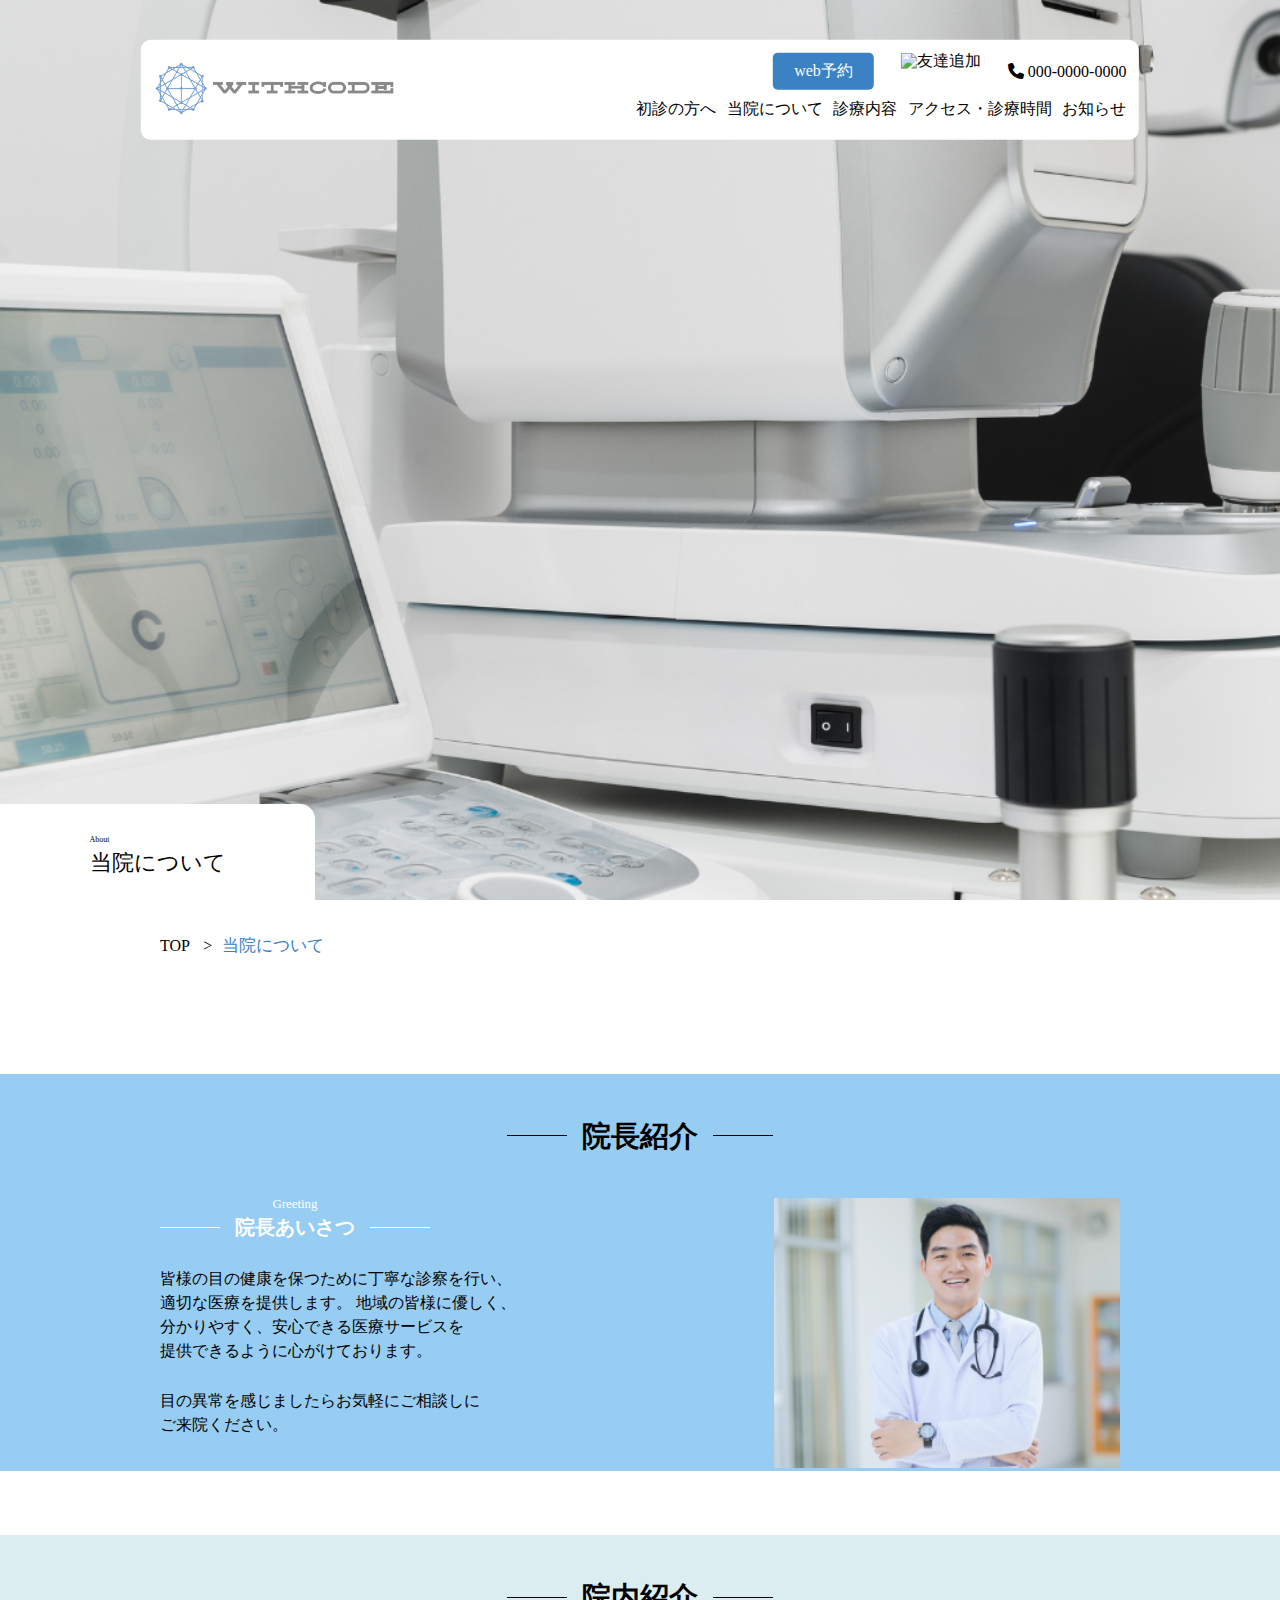
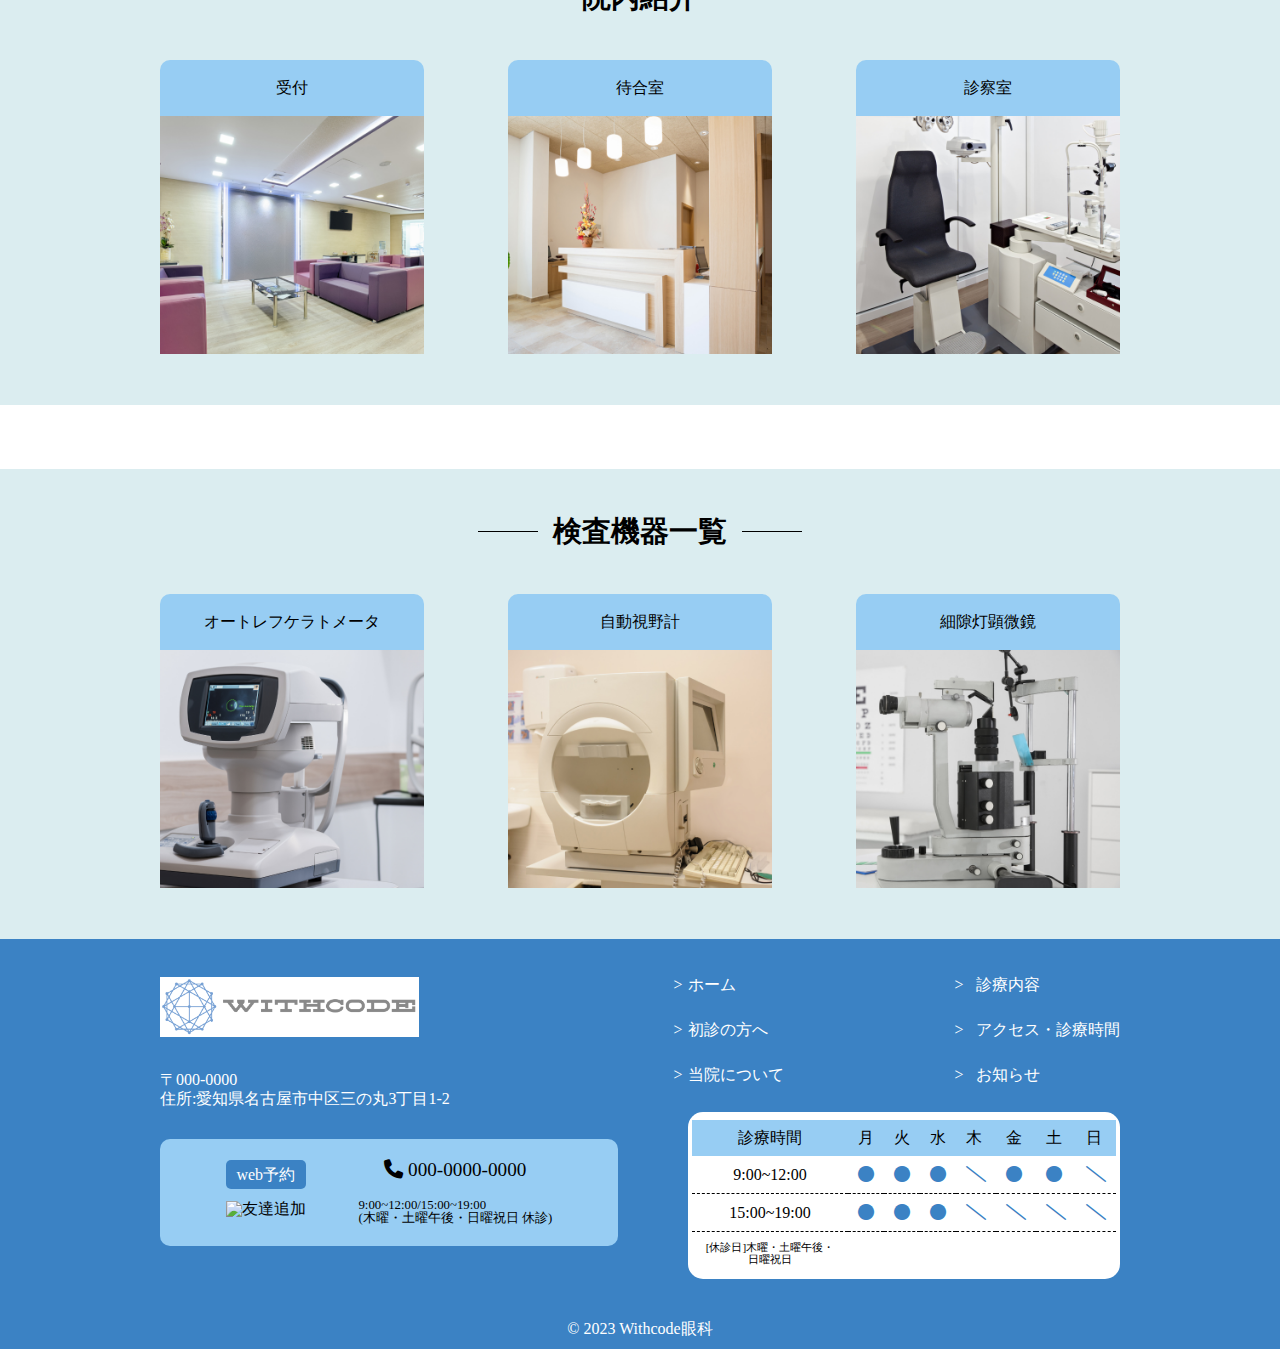
==== about.html @ bbfbd20b "LP②test 完成" ====
<!DOCTYPE html>
<html>
  <head>
    <meta charset="UTF-8">
    <title>WithCode -HP①test-</title>
    <meta name="description" content="WithCodeのHP①のテストです。">
    <meta name="keywords" content="眼科,地域密着,初診">
    <meta name="viewport" content="width=device-width, initial-scale=1.0">
    <!-- OGP -->
    <meta property="og:url" content="本番環境URL">
    <meta property="og:type" content="website">
    <meta property="og:title" content="WithCode -HP①test-">
    <meta property="og:description" content="WithCodeのHP①のテストです。">
    <meta property="og:site_name" content="HP①test">
   <meta property="og:image" content="本番環境URL/img/logo.png">
    <!-- ICON -->
    <link rel="icon" href="favicon.ico">
    <link rel="apple-touch-icon" sizes="180×180" href="本番環境URL/img/logo.png"> 
    <!-- CSS-外部 -->
    <link rel="preconnect" href="https://fonts.googleapis.com">
    <link rel="preconnect" href="https://fonts.gstatic.com" crossorigin>
    <link href="https://fonts.googleapis.com/css2?family=Noto+Sans+JP:wght@400;500;700&display=swap" rel="stylesheet">
    <link rel="stylesheet" href="https://cdnjs.cloudflare.com/ajax/libs/font-awesome/6.1.1/css/all.min.css">
    <!-- CSS-内部 -->
    <link rel="stylesheet" type="text/css" href="css/reset.css">
    <link rel="stylesheet" type="text/css" href="css/common-main.css">
    <link rel="stylesheet" type="text/css" href="css/common-sub.css">
    <link rel="stylesheet" type="text/css" href="css/about.css">
  </head>
  <body>
    <header class="header" id="header">
      <div class="header-wrapper">
        <div class="header-wrapper__logo">
          <a href="index.html">
            <img src="img/logo_1.png" alt="ロゴ画像">
          </a>
        </div>
        <nav class="header-wrapper__nav">
          <ul class="header-wrapper__nav__list1">
            <li class="header-wrapper__nav__list1__item__web">
              <a href="">web予約</a>
            </li>
            <li class="header-wrapper__nav__list1__item__line">
             <a href="">
              <img src="https://scdn.line-apps.com/n/line_add_friends/btn/ja.png" alt="友達追加"
              height="40" width="120">
             </a>
            </li>
            <li class="header-wrapper__nav__list1__item__phone">
              <a href=""><i class="fa-solid fa-phone"></i>
              000-0000-0000</a>
            </li>
          </ul>
          <ul class="header-wrapper__nav__list2">
            <li class="header-wrapper__nav__list2__item">
              <a href="guide.html">初診の方へ</a>
            </li>
            <li class="header-wrapper__nav__list2__item">
              <a href="about.html">当院について</a>
            </li>
            <li class="header-wrapper__nav__list2__item">
              <a href="content-1.html">診療内容</a>
            </li>
            <li class="header-wrapper__nav__list2__item">
              <a href="access.html">アクセス・診療時間</a>
            </li>
            <li class="header-wrapper__nav__list2__item">
              <a href="news.html">お知らせ</a>
            </li>
          </ul>
        </nav>
      </div>
    </header>
    <section class="top" id="top">
      <div class="top-wrapper">
        <div class="top-wrapper__ttl">
          <small>About</small>
          <p>当院について</p>
        </div>
      </div>
    </section>
    <section class="breadcrumb" id="breadcrumb">
      <div class="breadcrumb-wrap __inner">
        <nav class="breadcrumb-wrap__nav">
          <ol class="breadcrumb-wrap__nav__list">
            <li class="breadcrumb-wrap__nav__list__item">
              <a href="/">TOP</a>
            </li>
            <li class="breadcrumb-wrap__nav__list__item">
              <a href="/">当院について</a>
            </li>
          </ol>
        </nav>
      </div>
    </section>
    <section class="greeting" id="greeting">
      <div class="greeting-wrapper __inner">
        <h2 class="ttl">院長紹介</h2>
        <div class="greeting-wrapper__box">
          <div class="greeting-wrapper__box__left">
            <h2 class="sb-tl">
              <small>Greeting</small>
              <p class="sb-tl__headline">院長あいさつ</p>
            </h2>
            <p>皆様の目の健康を保つために丁寧な診察を行い、適切な医療を提供します。
              地域の皆様に優しく、分かりやすく、安心できる医療サービスを
              <br>提供できるように心がけております。</p>
            <p>
              目の異常を感じましたらお気軽にご相談しに<br>ご来院ください。</p>
          </div>
          <div class="greeting-wrapper__box__right">
            <img src="img/greeting img.png" alt="院長写真">
          </div>
        </div>
      </div>
    </section>
    <section class="facility" id="facility">
      <div class="facility-wrapper __inner">
        <h2 class="ttl">院内紹介</h2>
        <ul class="facility-wrapper__list">
          <li class="facility-wrapper__list__item">
            <p>受付</p>
            <img src="img/clinic-guide-img1.png" alt="院内写真1">
          </li>
          <li class="facility-wrapper__list__item">
            <p>待合室</p>
            <img src="img/clinic-guide-img2.png" alt="院内写真2">
          </li>
          <li class="facility-wrapper__list__item">
            <p>診察室</p>
            <img src="img/clinic-guide-img3.png" alt="院内写真3">
          </li>
        </ul>
      </div>
    </section>
    <section class="device" id="device">
      <div class="device-wrapper __inner">
        <h2 class="ttl">検査機器一覧</h2>
        <ul class="device-wrapper__list">
          <li class="device-wrapper__list__item">
            <p>オートレフケラトメータ</p>
            <img src="img/exam-mach-img1.png" alt="検査機器写真1">
          </li>
          <li class="device-wrapper__list__item">
            <p>自動視野計</p>
            <img src="img/exam-mach-img2.png" alt="検査機器写真2">
          </li>
          <li class="device-wrapper__list__item">
            <p>細隙灯顕微鏡</p>
            <img src="img/exam-mach-img3.png" alt="検査機器写真3">
          </li>
        </ul>
      </div>
    </section>
    <section class="footer" id="wrapper">
      <div class="footer-wrapper __inner">
        <div class="footer-wrapper__left">
          <div class="footer-wrapper__left__logo">
            <a href="index.html"><img src="img/logo_1.png" alt="ロゴ画像"></a>
          </div>
          <div class="footer-wrapper__left__ad">
            <p>〒000-0000 <br> 
              住所:愛知県名古屋市中区三の丸3丁目1-2
            </p>
          </div>
          <div class="footer-wrapper__left__res">
            <ul class="footer-wrapper__left__res__list">
              <div class="footer-wrapper__left__res__list__left">
                <li class="footer-wrapper__left__res__list__web">
                  <a href="">web予約</a>
                </li>
                <li class="footer-wrapper__left__res__list__line">
                 <a href="">
                  <img src="https://scdn.line-apps.com/n/line_add_friends/btn/ja.png" alt="友達追加"
                  height="40" width="120">
                 </a>
                </li>
              </div>
              <div class="footer-wrapper__left__res__list__right">
                <li class="footer-wrapper__left__res__list__phone">
                  <a href=""><i class="fa-solid fa-phone"></i>
                  000-0000-0000</a>
                </li>
                <li class="footer-wrapper__left__res__list__txt">9:00~12:00/15:00~19:00<br>
                  (木曜・土曜午後・日曜祝日 休診)</li>
              </div>
            </ul>
          </div>
        </div>
        <div class="footer-wrapper__right">
          <ul class="footer-wrapper__right__list">
            <div class="footer-wrapper__right__list__left">
              <li class="footer-wrapper__right__list__item">
                <a href="index.html">ホーム</a>
              </li>
              <li class="footer-wrapper__right__list__item">
                <a href="guide.html">初診の方へ</a>
              </li>
              <li class="footer-wrapper__right__list__item">
                <a href="about.html">当院について</a>
              </li>
            </div>
            <div class="footer-wrapper__right__list__right">
              <li class="footer-wrapper__right__list__item">
                <a href="content-1.html">診療内容</a>
              </li>
              <li class="footer-wrapper__right__list__item">
                <a href="access.html">アクセス・診療時間</a>
              </li>
              <li class="footer-wrapper__right__list__item">
                <a href="news.html">お知らせ</a>
              </li>
            </div>
          </ul>
          <div class="footer-wrapper__right__sche">
            <table>
              <tr>
                <th>診療時間</th>
                <td>月</td>
                <td>火</td>
                <td>水</td>
                <td>木</td>
                <td>金</td>
                <td>土</td>
                <td>日</td>
              </tr>
              <tr>
                <th>9:00~12:00</th>
                <td><i class="fa-solid fa-circle"></i></td>
                <td><i class="fa-solid fa-circle"></i></td>
                <td><i class="fa-solid fa-circle"></i></td>
                <td><i class="fa-solid fa-slash"></i></td>
                <td><i class="fa-solid fa-circle"></i></td>
                <td><i class="fa-solid fa-circle"></i></td>
                <td><i class="fa-solid fa-slash"></i></td>
              </tr>
              <tr>
                <th>15:00~19:00</th>
                <td><i class="fa-solid fa-circle"></i></td>
                <td><i class="fa-solid fa-circle"></i></td>
                <td><i class="fa-solid fa-circle"></i></td>
                <td><i class="fa-solid fa-slash"></i></td>
                <td><i class="fa-solid fa-slash"></i></td>
                <td><i class="fa-solid fa-slash"></i></td>
                <td><i class="fa-solid fa-slash"></i></td>
              </tr>
              <tr>
                <th class="holiday">[休診日]木曜・土曜午後・日曜祝日</th>
              </tr>
            </table>
          </div>
        </div>
      </div>
      <div class="footer-copyright">
        ©︎ 2023 Withcode眼科
      </div>
    </section>
  </body>
---- css/common-main.css ----
@charset "utf-8";
html {
  font-size: 100%;
}
body {
  color: #000000;
  background: #ffffff;
  word-break: break-all;
}
a {
  text-decoration: none;
  color: #000000;
}
li {
  list-style: none;
}
.__inner {
  max-width: 960px;
  width: 90%;
  margin: 0 auto;
}
.sb-tl {
  text-align: center;
}
.sb-tl small {
  color: #3b82c4;
  font-size: 0.8rem;
  font-weight: 500;
  display: block;
}
.sb-tl__headline {
  font-size: 1.25rem;
  margin-top: 0.3%;
  display: flex;
  align-items: center;
  justify-content: center;
}
.sb-tl .sb-tl__headline::before,
.sb-tl .sb-tl__headline::after {
  content: "";
  background-color: #3b82c4;
  height: 3px;
  width: 60px;
}
.sb-tl .sb-tl__headline::before {
  margin-right: 15px;
}
.sb-tl .sb-tl__headline::after {
  margin-left: 15px;
}

/* header */
.header-wrapper {
  max-width: 1100px;
  width: 76%;
  margin: 0 auto;
  display: flex;
  justify-content: space-between;
  align-items: center;
  background-color: #ffffff;
  border-radius: 10px;
  padding: 1%;
  position: fixed;
  top: 10%;
  left: 50%;
  transform: translateY(-50%) translateX(-50%);
  z-index: 2;
}
.header-wrapper__logo {
  width: 25%;
}
.header-wrapper__logo img {
  width: 100%;
}
.header-wrapper__nav {
  width: 55%;
}
.header-wrapper__nav__list1 {
  display: flex;
  justify-content: flex-end;
}
.header-wrapper__nav__list1__item__web, 
.header-wrapper__nav__list1__item__line {
  margin-right: 5%;
}
.header-wrapper__nav__list1__item__web {
  background: #3b82c4;
  border-radius: 5px;
  text-align: center;
  padding: 2% 4%;
}
.header-wrapper__nav__list1__item__web a {
  color: #ffffff;
}
.header-wrapper__nav__list1__item__phone {
  display: flex;
  align-items: center;
}
.header-wrapper__nav__list2 {
  display: flex;
  padding: 2% 0% 2% 2%;
  justify-content: flex-end;
}
.header-wrapper__nav__list2__item {
  margin-right: 2%;
}
.header-wrapper__nav__list2__item:hover {
  opacity: 0.7;
}
.header-wrapper__nav__list2__item:last-child {
  margin-right: 0%;
} 
/* top */
.top {
  background-image: url("../img/top-fv.png");
  background-size: cover;
  background-position: 50%;
  position: relative;
  z-index: 0;
}
.top-wrapper {
  height: 100vh;
}
.top-wrapper__sche {
  background-color: #ffffff;
  padding: 2% 1% 1% 1%;
  border-radius: 15px;
  display: inline-block;
  position: absolute;
  bottom: 4%;
  right: 4%;
}
.top-wrapper__sche table tr:nth-of-type(1) {
  background-color: #97cdf3;
}
.top-wrapper__sche table tr th {
  padding: 10px;
  font-weight: 500;
}
.top-wrapper__sche table tr .holiday {
  font-size: 0.7rem;
}
.top-wrapper__sche table tr:nth-of-type(2),
.top-wrapper__sche table tr:nth-of-type(3) {
  border-bottom: dashed 1px #000000;
}
.top-wrapper__sche table tr td {
  padding: 10px;
}
.top-wrapper__sche table tr td i {
  color: #3b82c4;
}

/* news */
.news-wrapper {
  display: flex;
  justify-content: space-between;
  margin-top: 3%;
  margin-bottom: 3%;
}
.news-wrapper__left {
  width: 30%;
}
.news-wrapper__left__stl {
  font-size: 1.8rem;
  border-left: 2px solid #3b82c4;
  padding: 0rem 0.5rem;
}
.news-wrapper__left__stl small {
  display: block;
  font-size: 0.8rem;
  color: #3b82c4;
  padding-top: 2%;
}
.news-wrapper__left__btn {
  width: 12rem;
  margin-top: 1.5rem;
}
.news-wrapper__left__btn a {
  display: block;
  width: 100%;
  background-color: #3b82c4;
  color: #ffffff;
  line-height: 3.5;
  text-align: center;
  border-radius: 10px;
  cursor: pointer;
}
.news-wrapper__left__btn a:hover {
  opacity: 0.8;
}
.news-wrapper__right {
  width: 55%;
}
.news-wrapper__right__list__item {
  display: flex;
  padding-bottom: 1%;
  margin-bottom: 4%;
  border-bottom: solid 1px #000000;
}
.news-wrapper__right__list__item span {
  margin-right: 25%;
}
/* guidance */
.guidance-wrapper__list {
  display: flex;
  justify-content: space-evenly;
  background-color: #97cdf3;
  margin-top: 2%;
}
.guidance-wrapper__list__item {
  padding: 3%;
}
.guidance-wrapper__list__item:hover {
  opacity: 0.8;
}
.guidance-wrapper__list__item  i {
  background-color: #ffffff;
  font-size: 4.5rem;
  height: 100px;
  width: 100px;
  border-radius: 50%;
  display: flex;
  justify-content: center;
  align-items: center;
}
.guidance-wrapper__list__item  p {
  text-align: center;
  margin-top: 20%;
}
/* greeting */
.greeting-wrapper {
  margin-top: 80px;
}
.greeting-wrapper__box {
  display: flex;
  justify-content: space-between;
}
.greeting-wrapper__box__left {
  width: 37.5%;
}
.greeting-wrapper__box__left .sb-tl small {
  color: #3b82c4;
  font-size: 0.8rem;
  font-weight: 500;
  margin-right: 25%;
}
.greeting-wrapper__box__left .sb-tl__headline {
  font-size: 1.25rem;
  margin-top: 0.3%;
  display: flex;
  align-items: center;
  justify-content: left;
}
.greeting-wrapper__box__left p {
  margin-top: 7%;
  line-height: 1.5;
}

.greeting-wrapper__box__right {
  width: 36%;
}
.greeting-wrapper__box__right img {
  width: 100%;
  object-fit: cover;
  height: 270px;
}
.greeting__btn {
  display: flex;
  justify-content: space-evenly;
}
.greeting-wrapper .btn__1  {
  width: 20rem;
  margin-top: 1.5rem;
}
.greeting-wrapper .btn__2  {
  width: 15rem;
  margin-top: 1.5rem;
}
.greeting-wrapper .btn__1 a {
  display: block;
  width: 100%;
  background-color: #97cdf3;
  color: #000000;
  line-height: 1.5;
  text-align: center;
  border-radius: 10px;
  cursor: pointer;
}
.greeting-wrapper .btn__2 a {
  display: block;
  width: 100%;
  background-color: #97cdf3;
  color: #000000;
  line-height: 3;
  text-align: center;
  border-radius: 10px;
  cursor: pointer;
}
.btn__1:hover,
.btn__2:hover  {
  opacity: 0.7;
}
/* clinic-guidance */
.clinic-guidance .sb-tl {
  margin-top: 80px;
}
.clinic-guidance-wrapper {
  display: flex;
  justify-content: space-between;
  margin-top: 1.5%;
}
.clinic-guidance-wrapper__left {
  width: 50%;
}
.clinic-guidance-wrapper__left h3 {
  text-align: center;
  font-weight: 500;
}
.clinic-guidance-wrapper__left__sche {
  background-color: #ffffff;
  padding: 2% 1% 1% 1%;
  border-radius: 15px;
  display: inline-block;
}
.clinic-guidance-wrapper__left__sche table tr:nth-of-type(1) {
  background-color: #97cdf3;
}
.clinic-guidance-wrapper__left__sche table tr th {
  padding: 10px;
  font-weight: 500;
}
.clinic-guidance-wrapper__left__sche table tr .holiday {
  font-size: 0.7rem;
}
.clinic-guidance-wrapper__left__sche table tr:nth-of-type(2),
.clinic-guidance-wrapper__left__sche table tr:nth-of-type(3) {
  border-bottom: dashed 1px #000000;
}
.clinic-guidance-wrapper__left__sche table tr td {
  padding: 10px;
}
.clinic-guidance-wrapper__left__sche table tr td i {
  color: #3b82c4;
}
.clinic-guidance-wrapper__right {
  width: 40%;
}
.clinic-guidance-wrapper__right h3 {
  text-align: center;
  font-weight: 500;
}
.clinic-guidance-wrapper__right__res {
  background-color: #97cdf3;
  width: 100%;
  padding: 5% 3%;
  border-radius: 10px;
  margin-top: 1.5%;
}
.clinic-guidance-wrapper__right__res__list {
  display: flex;
  justify-content: space-evenly;
}
.clinic-guidance-wrapper__right__res__list__web {
  background: #3b82c4;
  border-radius: 5px;
  text-align: center;
  padding: 8% 4%;
  margin-bottom: 15%;
}
.clinic-guidance-wrapper__right__res__list__web a {
  color: #ffffff;
}
.clinic-guidance-wrapper__right__res__list__right {
  display: flex;
  align-items: center;
  justify-content: center;
  flex-direction: column;
}
.clinic-guidance-wrapper__right__res__list__phone {
  font-size: 1.2rem;
}
.clinic-guidance-wrapper__right__res__list__txt {
  font-size: 0.8rem;
  margin-top: 10%;
}
.map-wrap iframe {
  display: block;
  width: 100%;
  margin-top: 80px;
}
/* footer */
.footer {
  background-color: #3b82c4;
}
.footer-wrapper {
  display: flex;
  justify-content: space-between;
  padding: 3%;
}
.footer-wrapper__left {
  width: 45%;
}
.footer-wrapper__left__logo {
  width: 60%;
}
.footer-wrapper__left__logo img {
  width: 100%;
  background-color: #ffffff;
}
.footer-wrapper__left__ad {
  margin: 2% 0;
  color: #ffffff;
  line-height: 1.2;
  padding: 5% 0;
}
.footer-wrapper__left__res {
  background-color: #97cdf3;
  width: 100%;
  padding: 5% 3%;
  border-radius: 10px;
  margin-top: 1.5%;
}
.footer-wrapper__left__res__list {
  display: flex;
  justify-content: space-evenly;
}
.footer-wrapper__left__res__list__web {
  background: #3b82c4;
  border-radius: 5px;
  text-align: center;
  padding: 8% 4%;
  margin-bottom: 15%;
}
.footer-wrapper__left__res__list__web a {
  color: #ffffff;
}
.footer-wrapper__left__res__list__right {
  display: flex;
  align-items: center;
  justify-content: center;
  flex-direction: column;
}
.footer-wrapper__left__res__list__phone {
  font-size: 1.2rem;
}
.footer-wrapper__left__res__list__txt {
  font-size: 0.8rem;
  margin-top: 10%;
}
.footer-wrapper__right {
  width: 45%;
}
.footer-wrapper__right__list {
  display: flex;
  justify-content: space-between;
}
.footer-wrapper__right__list__item {
  margin-bottom: 1.8rem;
}
.footer-wrapper__right__list__item a {
  color: #ffffff;
  position: relative;
  display: flex;
}
.footer-wrapper__right__list__item a::before {
  content: ">";
  position: absolute;
  bottom: 0%;
  left: -15%;
}
.footer-wrapper__right__sche {
  background-color: #ffffff;
  padding: 2% 1% 1% 1%;
  border-radius: 15px;
  display: inline-block;
}
.footer-wrapper__right__sche table tr:nth-of-type(1) {
  background-color: #97cdf3;
}
.footer-wrapper__right__sche table tr th {
  padding: 10px;
  font-weight: 500;
}
.footer-wrapper__right__sche table tr .holiday {
  font-size: 0.7rem;
}
.footer-wrapper__right__sche table tr:nth-of-type(2),
.footer-wrapper__right__sche table tr:nth-of-type(3) {
  border-bottom: dashed 1px #000000;
}
.footer-wrapper__right__sche table tr td {
  padding: 10px;
}
.footer-wrapper__right__sche table tr td i {
  color: #3b82c4;
}
.footer-copyright {
  text-align: center;
  color: #ffffff;
  padding-bottom: 1%;
}
---- css/common-sub.css ----
@charset "utf-8";
.top-wrapper__ttl {
  background-color: #ffffff;
  position: absolute;
  left: 0;
  bottom:0;
  padding: 2% 7%;
  border-radius: 0px 15px 0px 0px;
}
.top-wrapper__ttl small {
  font-size: 0.5rem;
}
.top-wrapper__ttl p {
  font-size: 1.4rem;
  margin-top: 5%;
  letter-spacing: 2%;
}
.breadcrumb-wrap {
  padding: 3% 0;
}
.breadcrumb-wrap__nav__list {
  display: flex;
  flex-wrap: wrap;
  list-style: none;
}
.breadcrumb-wrap__nav__list__item:nth-of-type(1)::after {
  content: ">";
  margin: 0 10px;
}
.breadcrumb-wrap__nav__list__item:nth-last-of-type(1) a {
  color: #3b82c4;
  font-size: 1.05rem;
}
---- css/about.css ----
@charset "utf-8";
.top {
  background-image: url("../img/about-fv.png");
  background-size: cover;
  background-position: 50%;
  position: relative;
  z-index: 0;
}
.greeting {
  background-color: #97cdf3;
}
  .ttl {
  text-align: center;
  padding: 5% 0;
  font-size: 1.8rem;
  display: flex;
  align-items: center;
  justify-content: center;
}
 .ttl::before,
 .ttl::after {
  content: "";
  background-color: #000;
  height: 1px;
  width: 60px;
}
  .ttl::before {
  margin-right: 15px;
  }
  .ttl::after {
  margin-left: 15px;
}
.greeting-wrapper__box__left .sb-tl small {
  color: #ffffff;
  font-size: 0.8rem;
  font-weight: 500;
  display: block;
}
 .sb-tl__headline {
  color: #ffffff;
  font-size: 1.25rem;
  margin-top: 0.3%;
  display: flex;
  align-items: center;
  justify-content: center;
}
.sb-tl .sb-tl__headline::before,
.sb-tl .sb-tl__headline::after {
  content: "";
  background-color: #ffffff;
  height: 1px;
  width: 60px;
}
.sb-tl .sb-tl__headline::before {
  margin-right: 15px;
}
.sb-tl .sb-tl__headline::after {
  margin-left: 15px;
}
.facility {
  margin-top: 5%;
  background-color: #dbedf0;
}
.facility-wrapper__list {
  display: flex;
  justify-content: space-between;
  padding-bottom: 5%;
}
.facility-wrapper__list__item {
  width: 27.5%;
  text-align: center;
}
.facility-wrapper__list__item p {
  background-color: #97cdf3;
  padding: 7.5% 3%;
  border-radius: 10px 10px 0 0;
}
.facility-wrapper__list__item img {
  width: 100%;
}

.device {
  margin-top: 5%;
  background-color: #dbedf0;
}
.device-wrapper__list {
  display: flex;
  justify-content: space-between;
  padding-bottom: 5%;
}
.device-wrapper__list__item {
  width: 27.5%;
  text-align: center;
}
.device-wrapper__list__item p {
  background-color: #97cdf3;
  padding: 7.5% 3%;
  border-radius: 10px 10px 0 0;
}
.device-wrapper__list__item img {
  width: 100%;
}
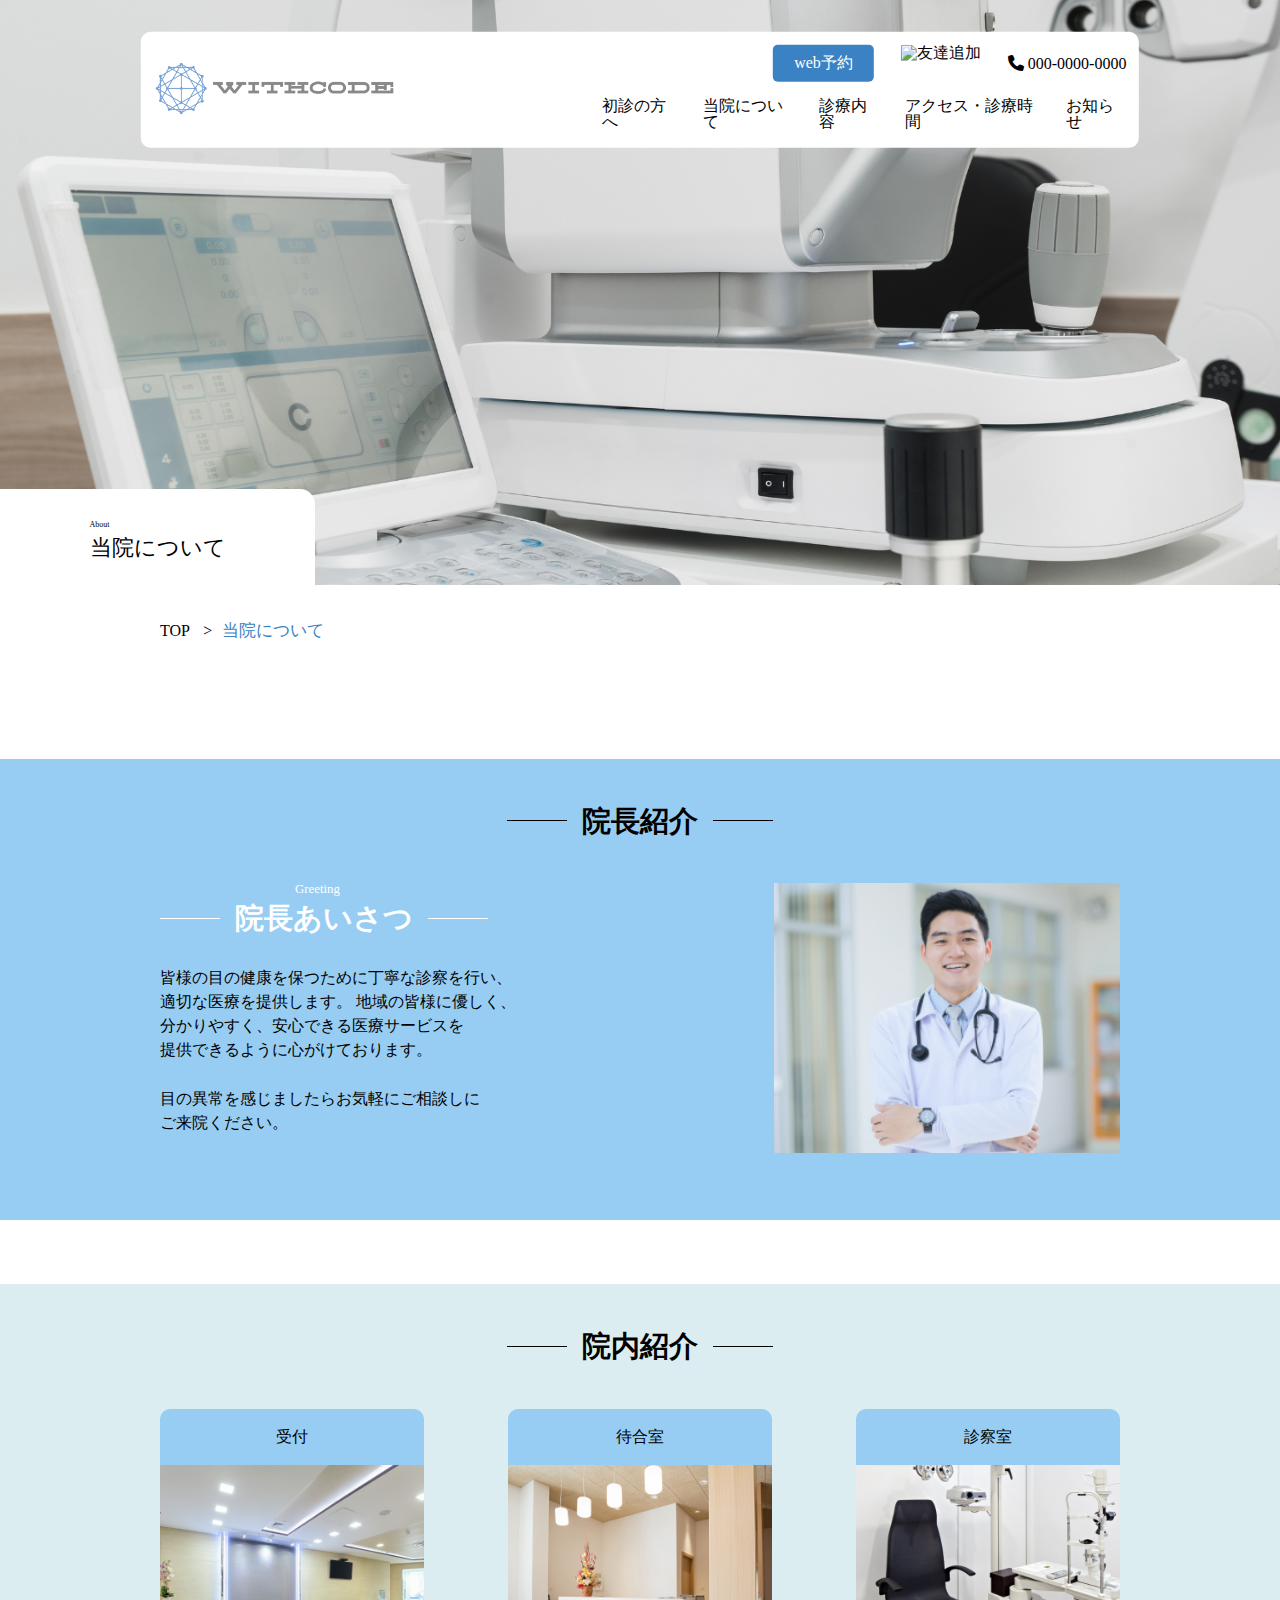
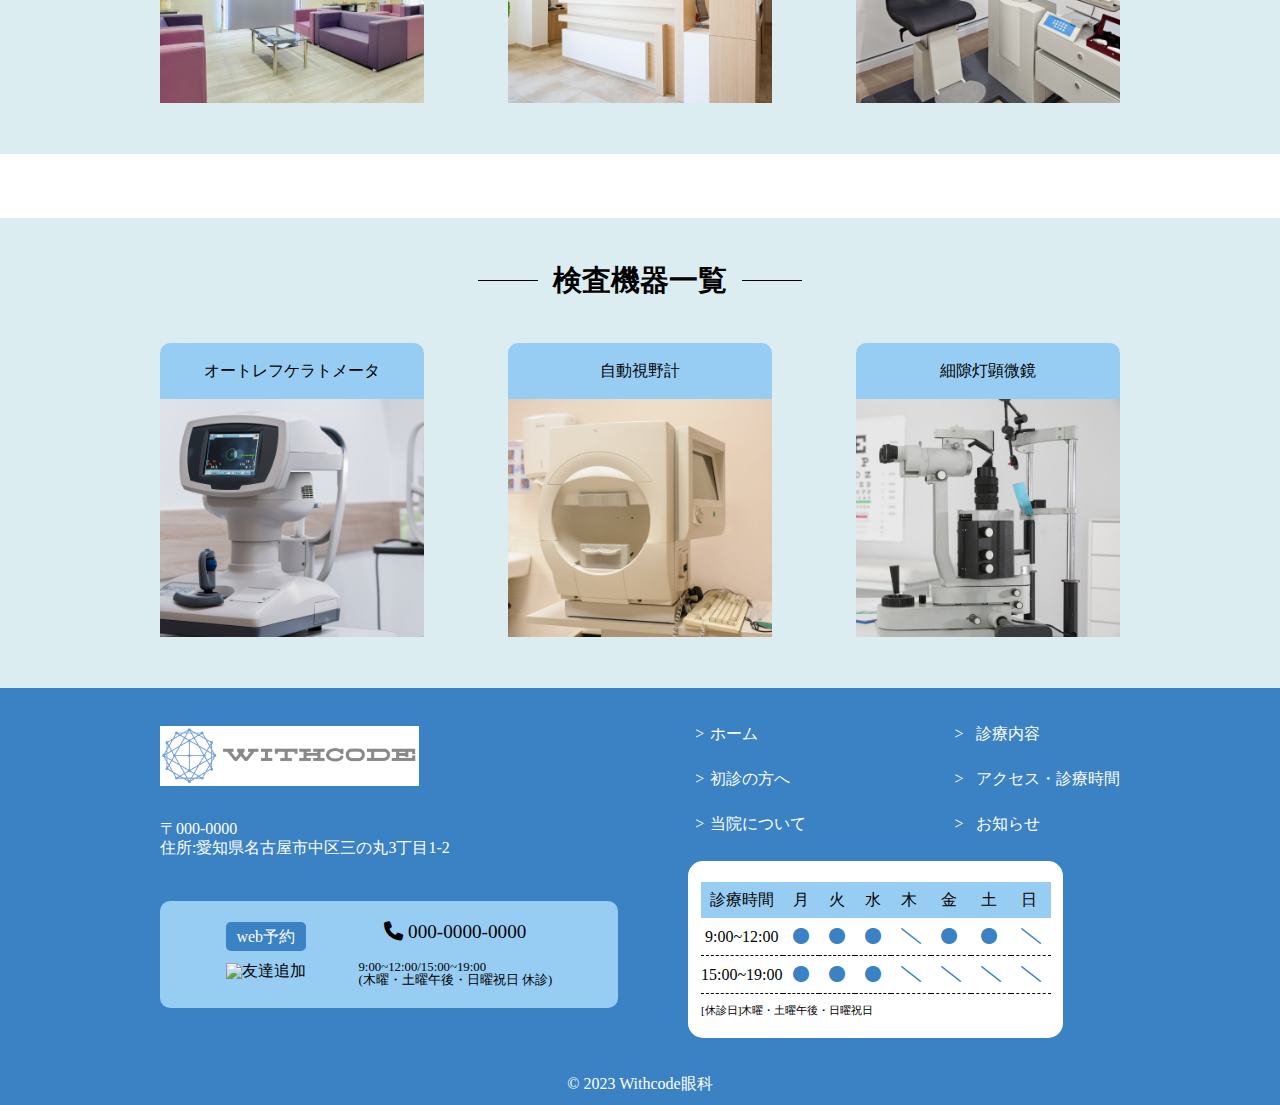
==== commit a42e222e: "レイアウト修正" ====
--- a/about.html
+++ b/about.html
@@ -244,10 +244,8 @@
                 <td><i class="fa-solid fa-slash"></i></td>
                 <td><i class="fa-solid fa-slash"></i></td>
               </tr>
-              <tr>
-                <th class="holiday">[休診日]木曜・土曜午後・日曜祝日</th>
-              </tr>
             </table>
+            <p>[休診日]木曜・土曜午後・日曜祝日</p>
           </div>
         </div>
       </div>
--- a/css/common-main.css
+++ b/css/common-main.css
@@ -25,11 +25,10 @@
 .sb-tl small {
   color: #3b82c4;
   font-size: 0.8rem;
-  font-weight: 500;
   display: block;
 }
 .sb-tl__headline {
-  font-size: 1.25rem;
+  font-size: 2.35rem;
   margin-top: 0.3%;
   display: flex;
   align-items: center;
@@ -98,11 +97,12 @@
 }
 .header-wrapper__nav__list2 {
   display: flex;
-  padding: 2% 0% 2% 2%;
+  padding: 2% 0% 1% 2%;
+  margin-top: 1%;
   justify-content: flex-end;
 }
 .header-wrapper__nav__list2__item {
-  margin-right: 2%;
+  margin-right: 5%;
 }
 .header-wrapper__nav__list2__item:hover {
   opacity: 0.7;
@@ -162,7 +162,7 @@
   width: 30%;
 }
 .news-wrapper__left__stl {
-  font-size: 1.8rem;
+  font-size: 2.35rem;
   border-left: 2px solid #3b82c4;
   padding: 0rem 0.5rem;
 }
@@ -185,6 +185,7 @@
   text-align: center;
   border-radius: 10px;
   cursor: pointer;
+  transition: all 0.3s;
 }
 .news-wrapper__left__btn a:hover {
   opacity: 0.8;
@@ -205,13 +206,16 @@
 .guidance-wrapper__list {
   display: flex;
   justify-content: space-evenly;
-  background-color: #97cdf3;
   margin-top: 2%;
+  background-color: #97cdf3;
 }
 .guidance-wrapper__list__item {
   padding: 3%;
 }
-.guidance-wrapper__list__item:hover {
+.guidance-wrapper__list__item a {
+  transition: all 0.3s;
+}
+.guidance-wrapper__list__item a:hover {
   opacity: 0.8;
 }
 .guidance-wrapper__list__item  i {
@@ -242,11 +246,10 @@
 .greeting-wrapper__box__left .sb-tl small {
   color: #3b82c4;
   font-size: 0.8rem;
-  font-weight: 500;
-  margin-right: 25%;
+  margin-right: 12.5%;
 }
 .greeting-wrapper__box__left .sb-tl__headline {
-  font-size: 1.25rem;
+  font-size: 1.8rem;
   margin-top: 0.3%;
   display: flex;
   align-items: center;
@@ -286,6 +289,7 @@
   text-align: center;
   border-radius: 10px;
   cursor: pointer;
+  transition: all 0.3s;
 }
 .greeting-wrapper .btn__2 a {
   display: block;
@@ -296,9 +300,10 @@
   text-align: center;
   border-radius: 10px;
   cursor: pointer;
-}
-.btn__1:hover,
-.btn__2:hover  {
+  transition: all 0.3s;
+}
+.btn__1 a:hover,
+.btn__2 a:hover  {
   opacity: 0.7;
 }
 /* clinic-guidance */
@@ -311,7 +316,7 @@
   margin-top: 1.5%;
 }
 .clinic-guidance-wrapper__left {
-  width: 50%;
+  width: 45%;
 }
 .clinic-guidance-wrapper__left h3 {
   text-align: center;
@@ -319,20 +324,22 @@
 }
 .clinic-guidance-wrapper__left__sche {
   background-color: #ffffff;
-  padding: 2% 1% 1% 1%;
+  /* padding: 2% 1% 1% 1%; */
+  padding: 2% 3% ;
   border-radius: 15px;
-  display: inline-block;
+  /* display: inline-block; */
 }
 .clinic-guidance-wrapper__left__sche table tr:nth-of-type(1) {
   background-color: #97cdf3;
 }
 .clinic-guidance-wrapper__left__sche table tr th {
-  padding: 10px;
   font-weight: 500;
 }
-.clinic-guidance-wrapper__left__sche table tr .holiday {
+.clinic-guidance-wrapper__left__sche  p {
   font-size: 0.7rem;
-}
+  padding-top: 3%;
+}
+
 .clinic-guidance-wrapper__left__sche table tr:nth-of-type(2),
 .clinic-guidance-wrapper__left__sche table tr:nth-of-type(3) {
   border-bottom: dashed 1px #000000;
@@ -419,7 +426,7 @@
   width: 100%;
   padding: 5% 3%;
   border-radius: 10px;
-  margin-top: 1.5%;
+  margin-top: 5%;
 }
 .footer-wrapper__left__res__list {
   display: flex;
@@ -454,6 +461,7 @@
 .footer-wrapper__right__list {
   display: flex;
   justify-content: space-between;
+  padding-left: 5%;
 }
 .footer-wrapper__right__list__item {
   margin-bottom: 1.8rem;
@@ -471,7 +479,8 @@
 }
 .footer-wrapper__right__sche {
   background-color: #ffffff;
-  padding: 2% 1% 1% 1%;
+  /* padding: 2% 1% 1% 1%; */
+  padding: 5% 3%;
   border-radius: 15px;
   display: inline-block;
 }
@@ -479,12 +488,14 @@
   background-color: #97cdf3;
 }
 .footer-wrapper__right__sche table tr th {
-  padding: 10px;
   font-weight: 500;
 }
-.footer-wrapper__right__sche table tr .holiday {
+
+.footer-wrapper__right__sche p {
   font-size: 0.7rem;
-}
+  padding-top: 3%;
+}
+
 .footer-wrapper__right__sche table tr:nth-of-type(2),
 .footer-wrapper__right__sche table tr:nth-of-type(3) {
   border-bottom: dashed 1px #000000;
--- a/css/about.css
+++ b/css/about.css
@@ -5,6 +5,9 @@
   background-position: 50%;
   position: relative;
   z-index: 0;
+}
+.top-wrapper {
+  height: 65vh;
 }
 .greeting {
   background-color: #97cdf3;
@@ -29,6 +32,9 @@
   }
   .ttl::after {
   margin-left: 15px;
+}
+.greeting {
+  padding-bottom: 5%;
 }
 .greeting-wrapper__box__left .sb-tl small {
   color: #ffffff;
